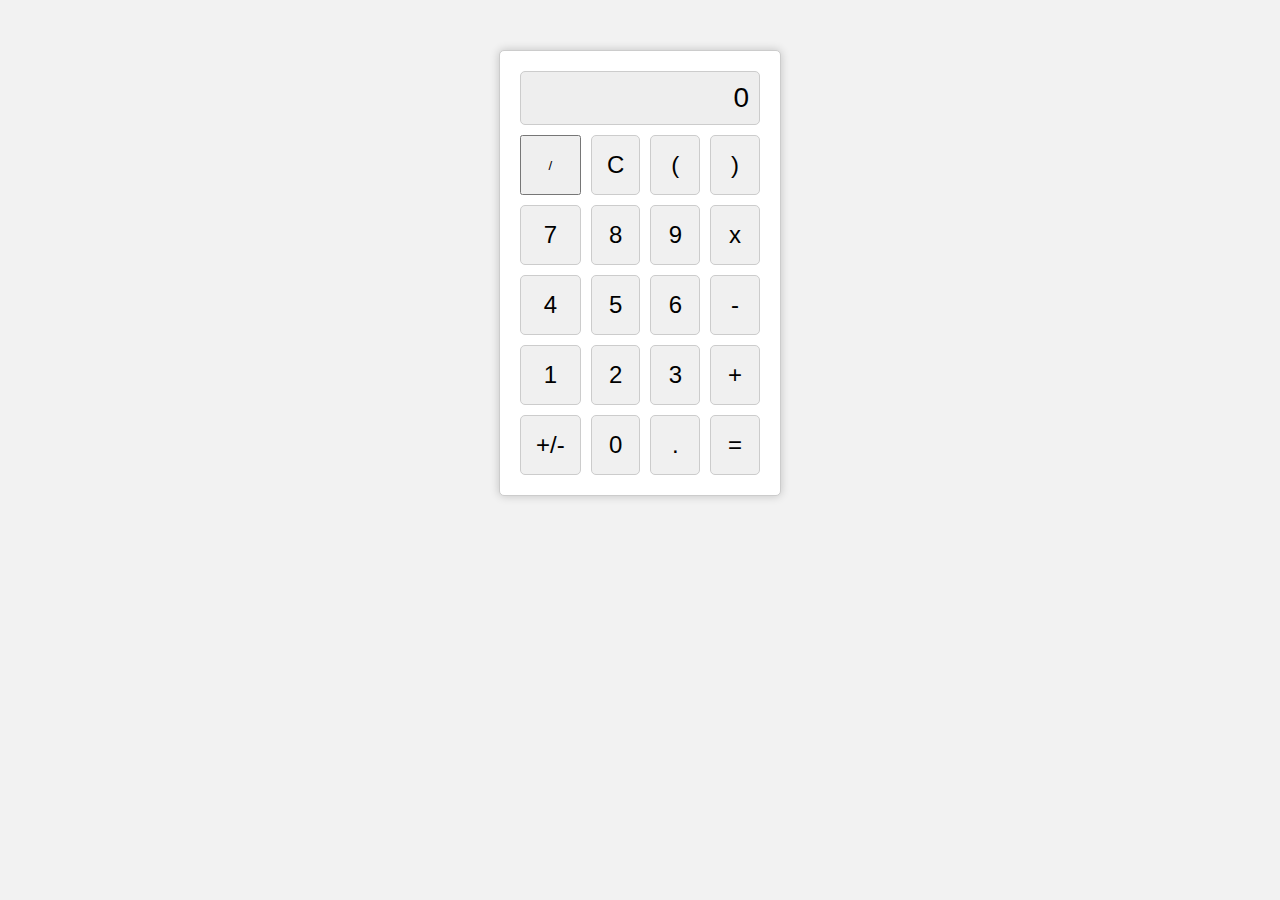
==== Calculator.html @ eb0d010b "File Added" ====
<!DOCTYPE html>
<html>
<head>
    <title>Calculator</title>
    <style>
        body {
            font-family: Arial, sans-serif;
            background-color: #f2f2f2;
        }
        .calculator {
            width: 240px;
            margin: 50px auto;
            padding: 20px;
            border: 1px solid #ccc;
            border-radius: 5px;
            background-color: #fff;
            box-shadow: 0px 0px 10px rgba(0, 0, 0, 0.2);
            text-align: center;
        }
        .display {
            font-size: 28px;
            text-align: right;
            padding: 10px;
            background-color: #eee;
            border: 1px solid #ccc;
            border-radius: 5px;
            margin-bottom: 10px;
        }
        .buttons {
            display: grid;
            grid-template-columns: repeat(4, 1fr);
            gap: 10px;
        }
        .button {
            font-size: 24px;
            padding: 15px;
            text-align: center;
            background-color: #f0f0f0;
            border: 1px solid #ccc;
            border-radius: 5px;
            cursor: pointer;
        }
        .button:hover {
            background-color: #ccc;
        }
    </style>
</head>
<body>
    <div class="calculator">
        <div class="display" id="display">0</div>
        <div class="buttons">
            <button onclick="appendToDisplay('/')">/</button>
            <div class="button" onclick="clearDisplay()">C</div>
            <div class="button" onclick="appendToDisplay('(')">(</div>
            <div class="button" onclick="appendToDisplay(')')">)</div>
            <div class="button" onclick="appendToDisplay('7')">7</div>
            <div class="button" onclick="appendToDisplay('8')">8</div>
            <div class="button" onclick="appendToDisplay('9')">9</div>
            <div class="button" onclick="appendToDisplay('*')">x</div>
            <div class="button" onclick="appendToDisplay('4')">4</div>
            <div class="button" onclick="appendToDisplay('5')">5</div>
            <div class="button" onclick="appendToDisplay('6')">6</div>
            <div class="button" onclick="appendToDisplay('-')">-</div>
            <div class="button" onclick="appendToDisplay('1')">1</div>
            <div class="button" onclick="appendToDisplay('2')">2</div>
            <div class="button" onclick="appendToDisplay('3')">3</div>
            <div class="button" onclick="appendToDisplay('+')">+</div>
            <div class="button" onclick="toggleSign()">+/-</div>
            <div class="button" onclick="appendToDisplay('0')">0</div>
            <div class="button" onclick="appendToDisplay('.')">.</div>
            <div class="button" onclick="calculate()">=</div>
        </div>
    </div>
    <script>
        let currentInput = '';

        function appendToDisplay(value) {
            const display = document.getElementById('display');
            if (currentInput === '0' && value !== '.') {
                currentInput = '';
            }
            if (['+', '-', '*', '/'].includes(value)) {
                const lastChar = currentInput[currentInput.length - 1];
                if (['+', '-', '*', '/'].includes(lastChar)) {
                    return;
                }
            }

            currentInput += value;
            display.textContent = currentInput;
        }

        function calculate() {
            const display = document.getElementById('display');
            try {
                const result = eval(currentInput);
                display.textContent = result;
                currentInput = result.toString();
            } catch (error) {
                display.textContent = 'Error';
            }
        }

        function toggleSign() {
            const display = document.getElementById('display');
            if (currentInput.startsWith('-')) {
                currentInput = currentInput.substring(1);
            } else {
                currentInput = '-' + currentInput;
            }
            display.textContent = currentInput;
        }

        function clearDisplay() {
            document.getElementById('display').textContent = '0';
            currentInput = '';
        }
    </script>
</body>
</html>
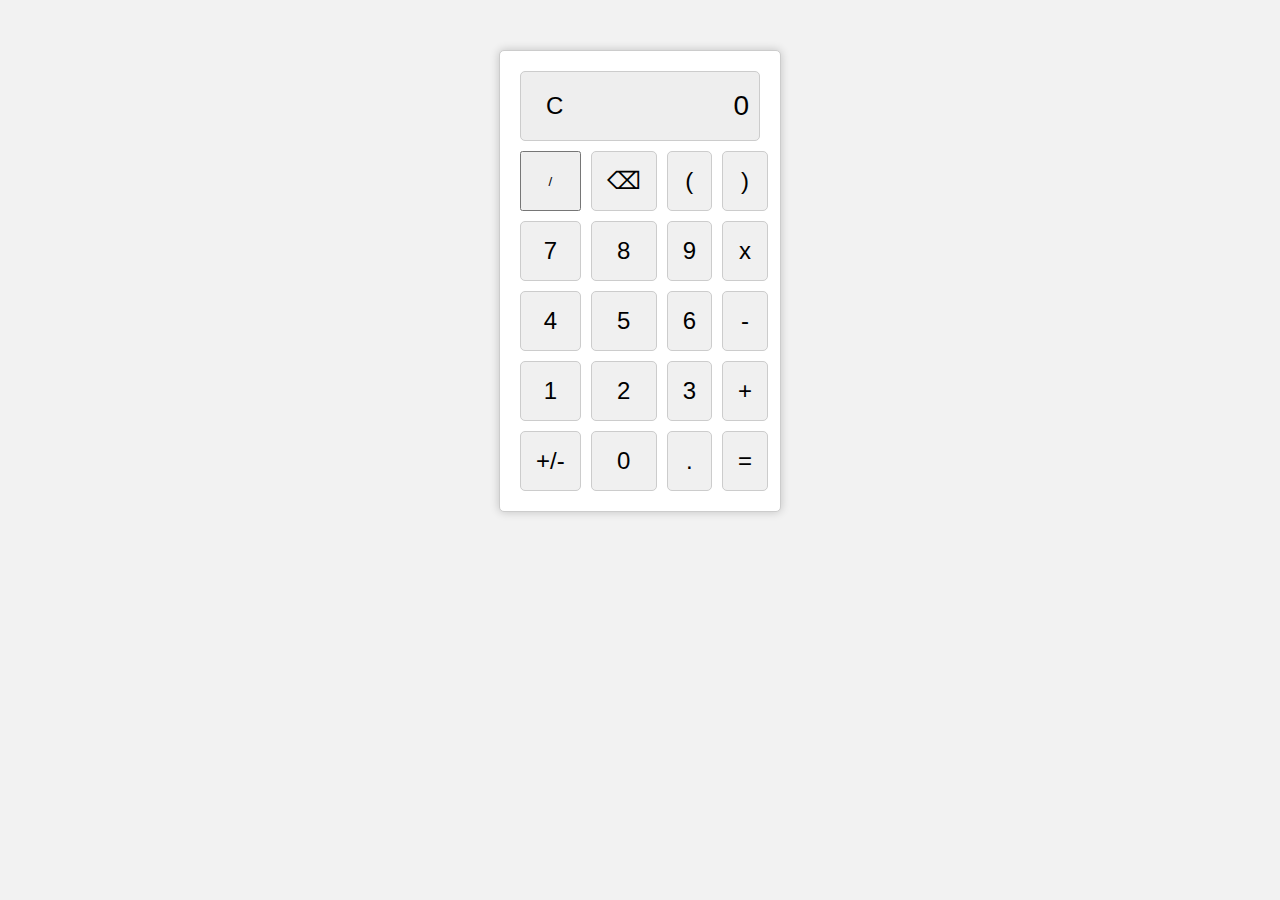
==== commit 00c961d2: "Backspace Added, C Button Fixed" ====
--- a/Calculator.html
+++ b/Calculator.html
@@ -25,6 +25,15 @@
             border: 1px solid #ccc;
             border-radius: 5px;
             margin-bottom: 10px;
+            display: flex; 
+            align-items: center; 
+            justify-content: space-between;
+        }
+        .button-clear {
+            font-size: 24px;
+            padding: 10px 15px; 
+            cursor: pointer;
+            margin-right: 5px; 
         }
         .buttons {
             display: grid;
@@ -47,10 +56,13 @@
 </head>
 <body>
     <div class="calculator">
-        <div class="display" id="display">0</div>
+        <div class="display" id="display">
+            <div class="button-clear" onclick="clearDisplay()">C</div> 
+            <div id="display-content">0</div> 
+        </div>
         <div class="buttons">
             <button onclick="appendToDisplay('/')">/</button>
-            <div class="button" onclick="clearDisplay()">C</div>
+            <div class="button" onclick="backspace()">⌫</div>
             <div class="button" onclick="appendToDisplay('(')">(</div>
             <div class="button" onclick="appendToDisplay(')')">)</div>
             <div class="button" onclick="appendToDisplay('7')">7</div>
@@ -75,7 +87,7 @@
         let currentInput = '';
 
         function appendToDisplay(value) {
-            const display = document.getElementById('display');
+            const display = document.getElementById('display-content');
             if (currentInput === '0' && value !== '.') {
                 currentInput = '';
             }
@@ -90,8 +102,18 @@
             display.textContent = currentInput;
         }
 
+        function backspace() {
+            const display = document.getElementById('display-content');
+            if (currentInput.length > 1) {
+                currentInput = currentInput.slice(0, -1);
+            } else {
+                currentInput = '0';
+            }
+            display.textContent = currentInput;
+        }
+
         function calculate() {
-            const display = document.getElementById('display');
+            const display = document.getElementById('display-content');
             try {
                 const result = eval(currentInput);
                 display.textContent = result;
@@ -102,7 +124,7 @@
         }
 
         function toggleSign() {
-            const display = document.getElementById('display');
+            const display = document.getElementById('display-content');
             if (currentInput.startsWith('-')) {
                 currentInput = currentInput.substring(1);
             } else {
@@ -112,7 +134,8 @@
         }
 
         function clearDisplay() {
-            document.getElementById('display').textContent = '0';
+            const display = document.getElementById('display-content');
+            display.textContent = '0';
             currentInput = '';
         }
     </script>
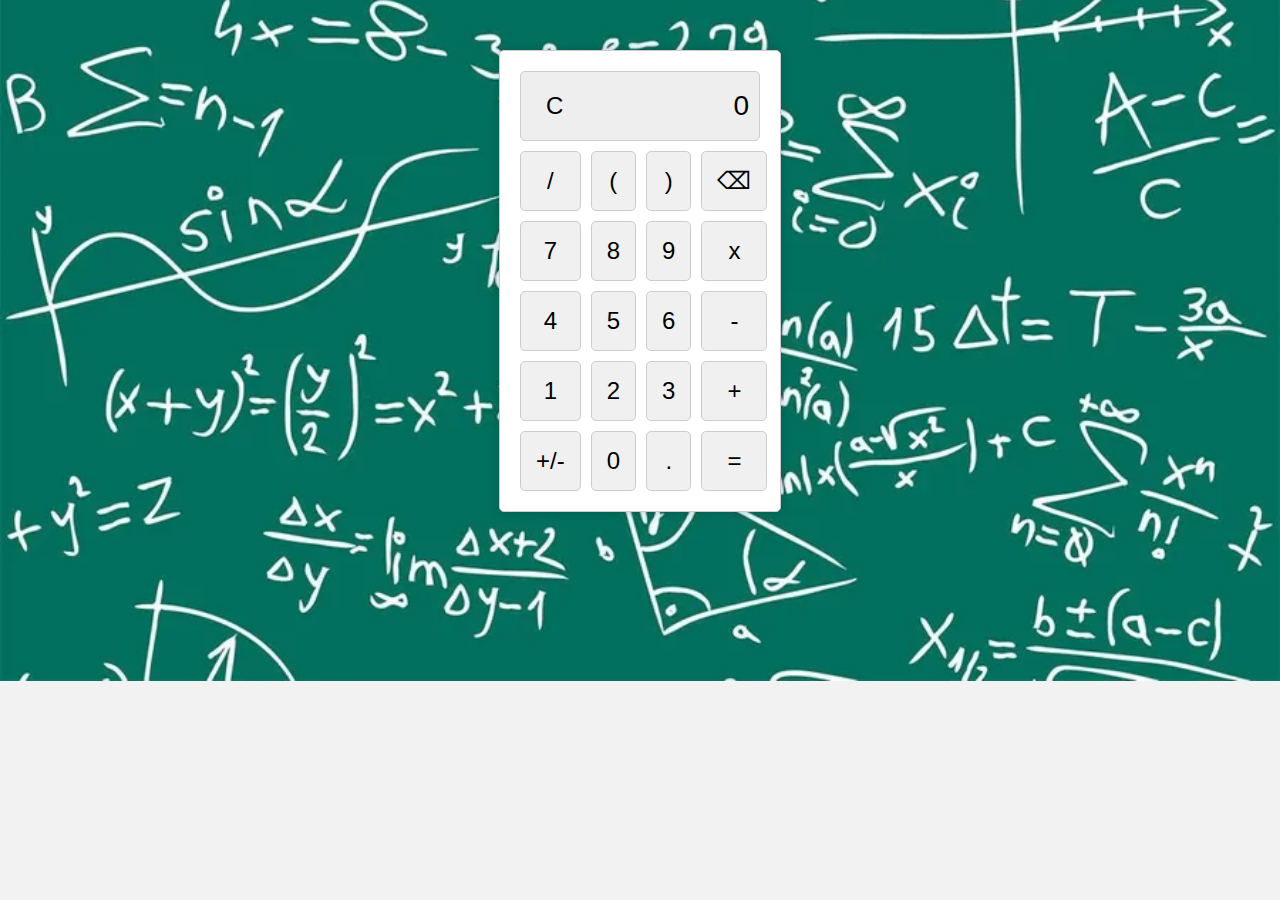
==== commit 0acc738d: "Image Background Added" ====
--- a/Calculator.html
+++ b/Calculator.html
@@ -6,6 +6,10 @@
         body {
             font-family: Arial, sans-serif;
             background-color: #f2f2f2;
+            background-image: url(Asset/backgroundmath.jpg);
+            background-size: cover;
+            background-repeat: no-repeat;
+            background-position: center center;
         }
         .calculator {
             width: 240px;
@@ -61,10 +65,10 @@
             <div id="display-content">0</div> 
         </div>
         <div class="buttons">
-            <button onclick="appendToDisplay('/')">/</button>
-            <div class="button" onclick="backspace()">⌫</div>
+            <div class="button" onclick="appendToDisplay('/')">/</div>
             <div class="button" onclick="appendToDisplay('(')">(</div>
             <div class="button" onclick="appendToDisplay(')')">)</div>
+            <div class="button" onclick="backspace()">⌫</div>
             <div class="button" onclick="appendToDisplay('7')">7</div>
             <div class="button" onclick="appendToDisplay('8')">8</div>
             <div class="button" onclick="appendToDisplay('9')">9</div>
@@ -120,6 +124,7 @@
                 currentInput = result.toString();
             } catch (error) {
                 display.textContent = 'Error';
+                currentInput = '';
             }
         }
 
